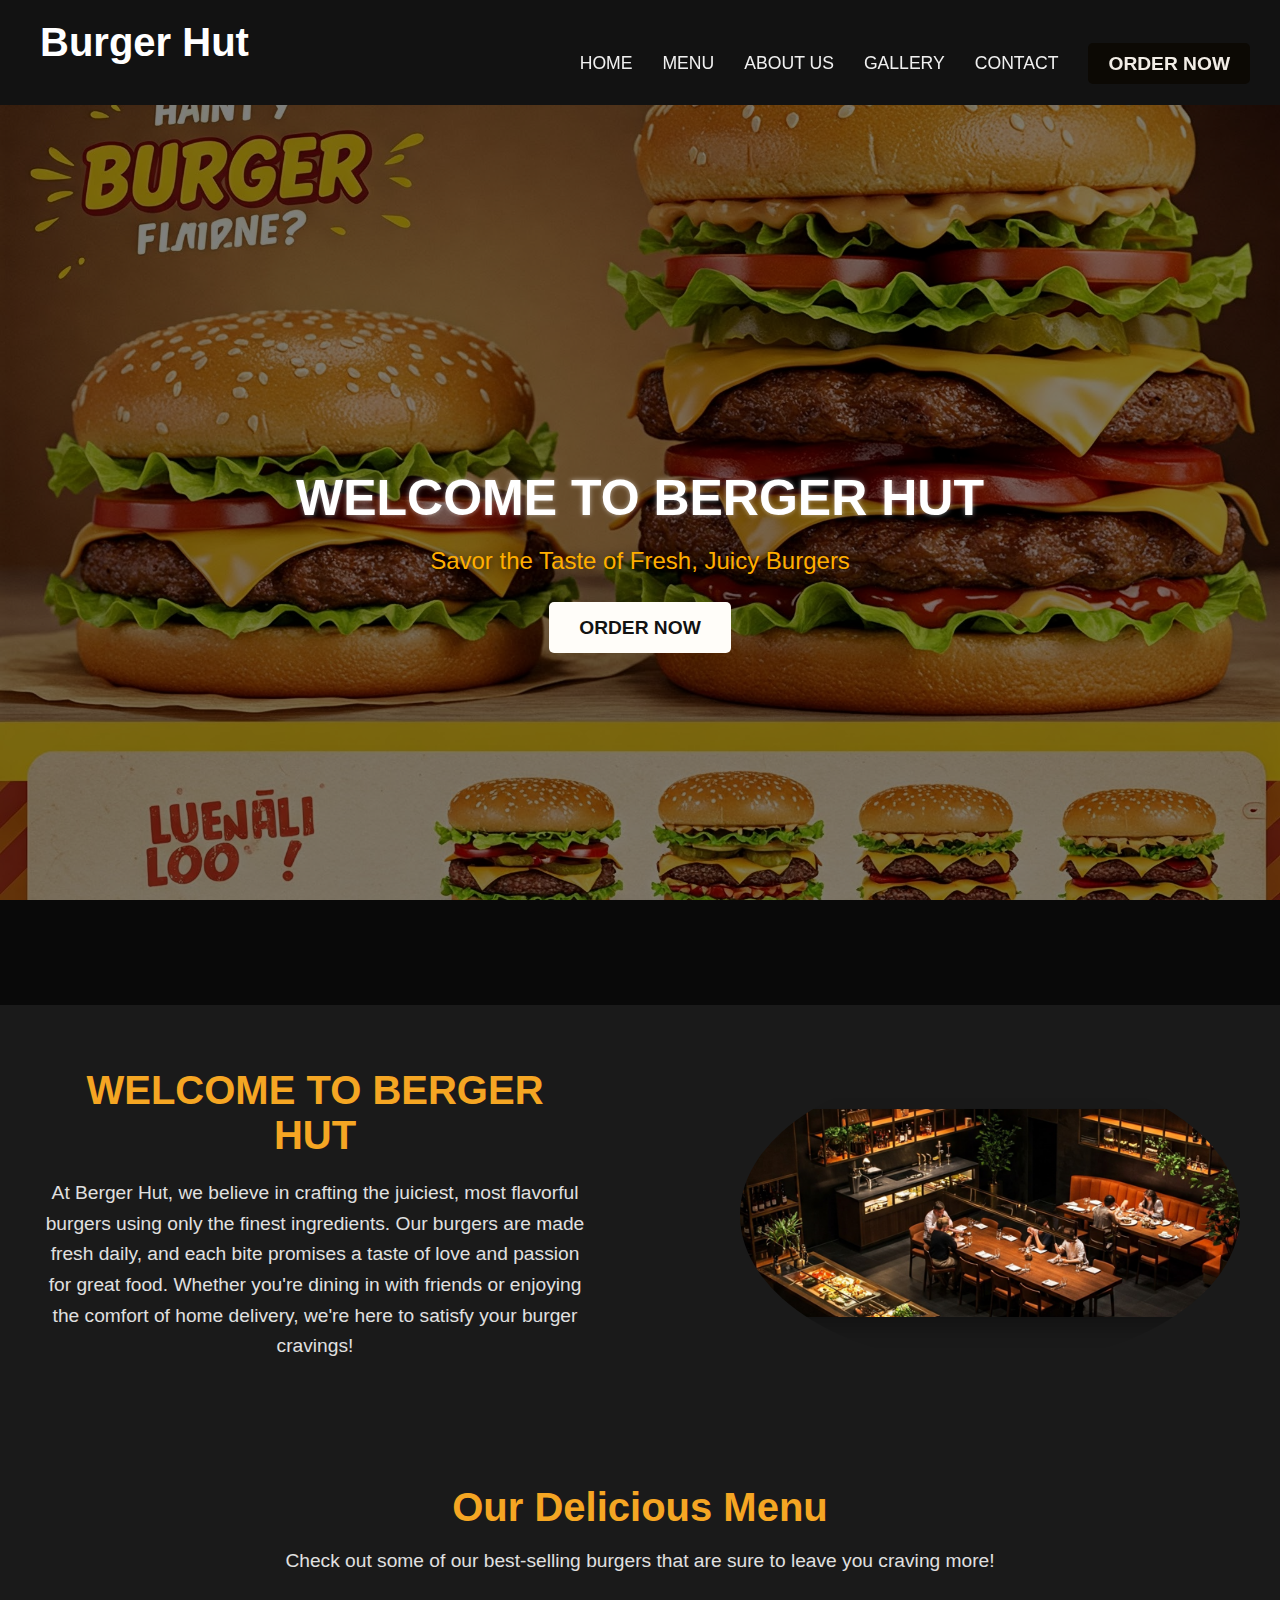
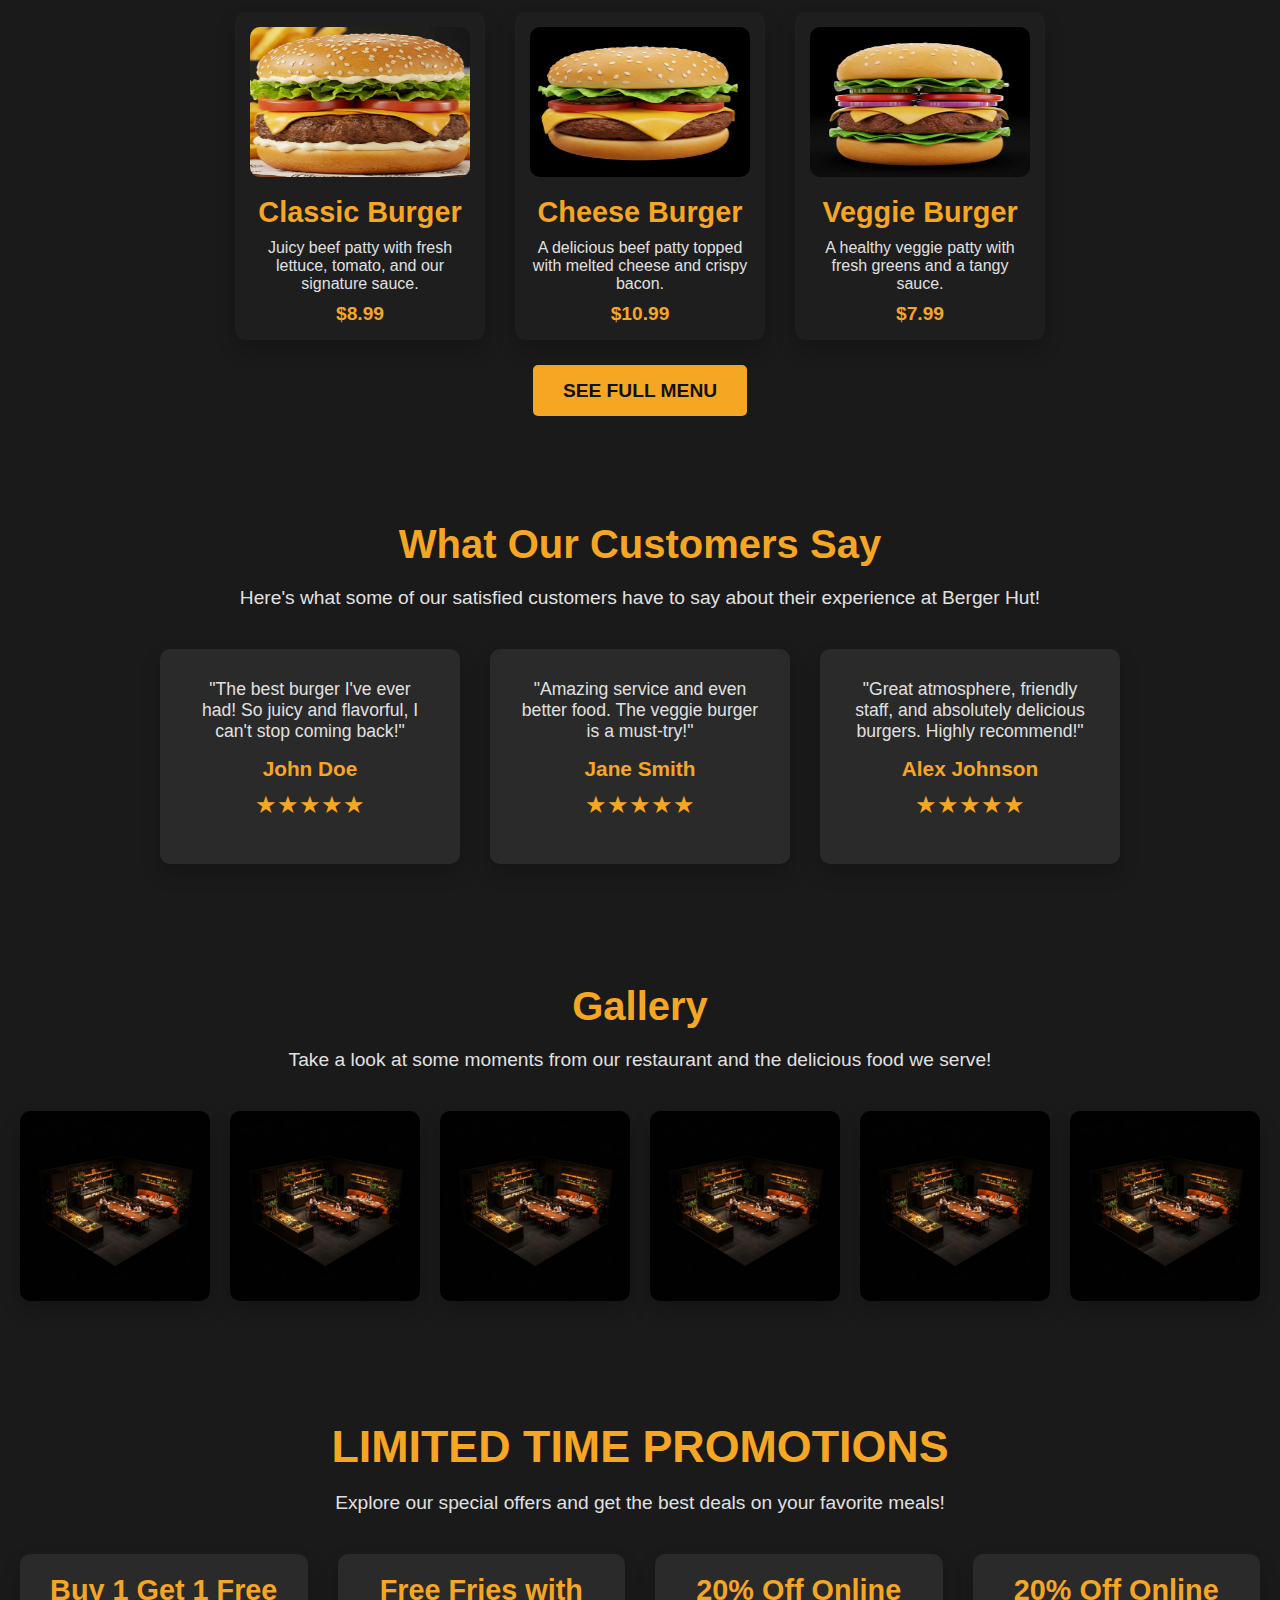
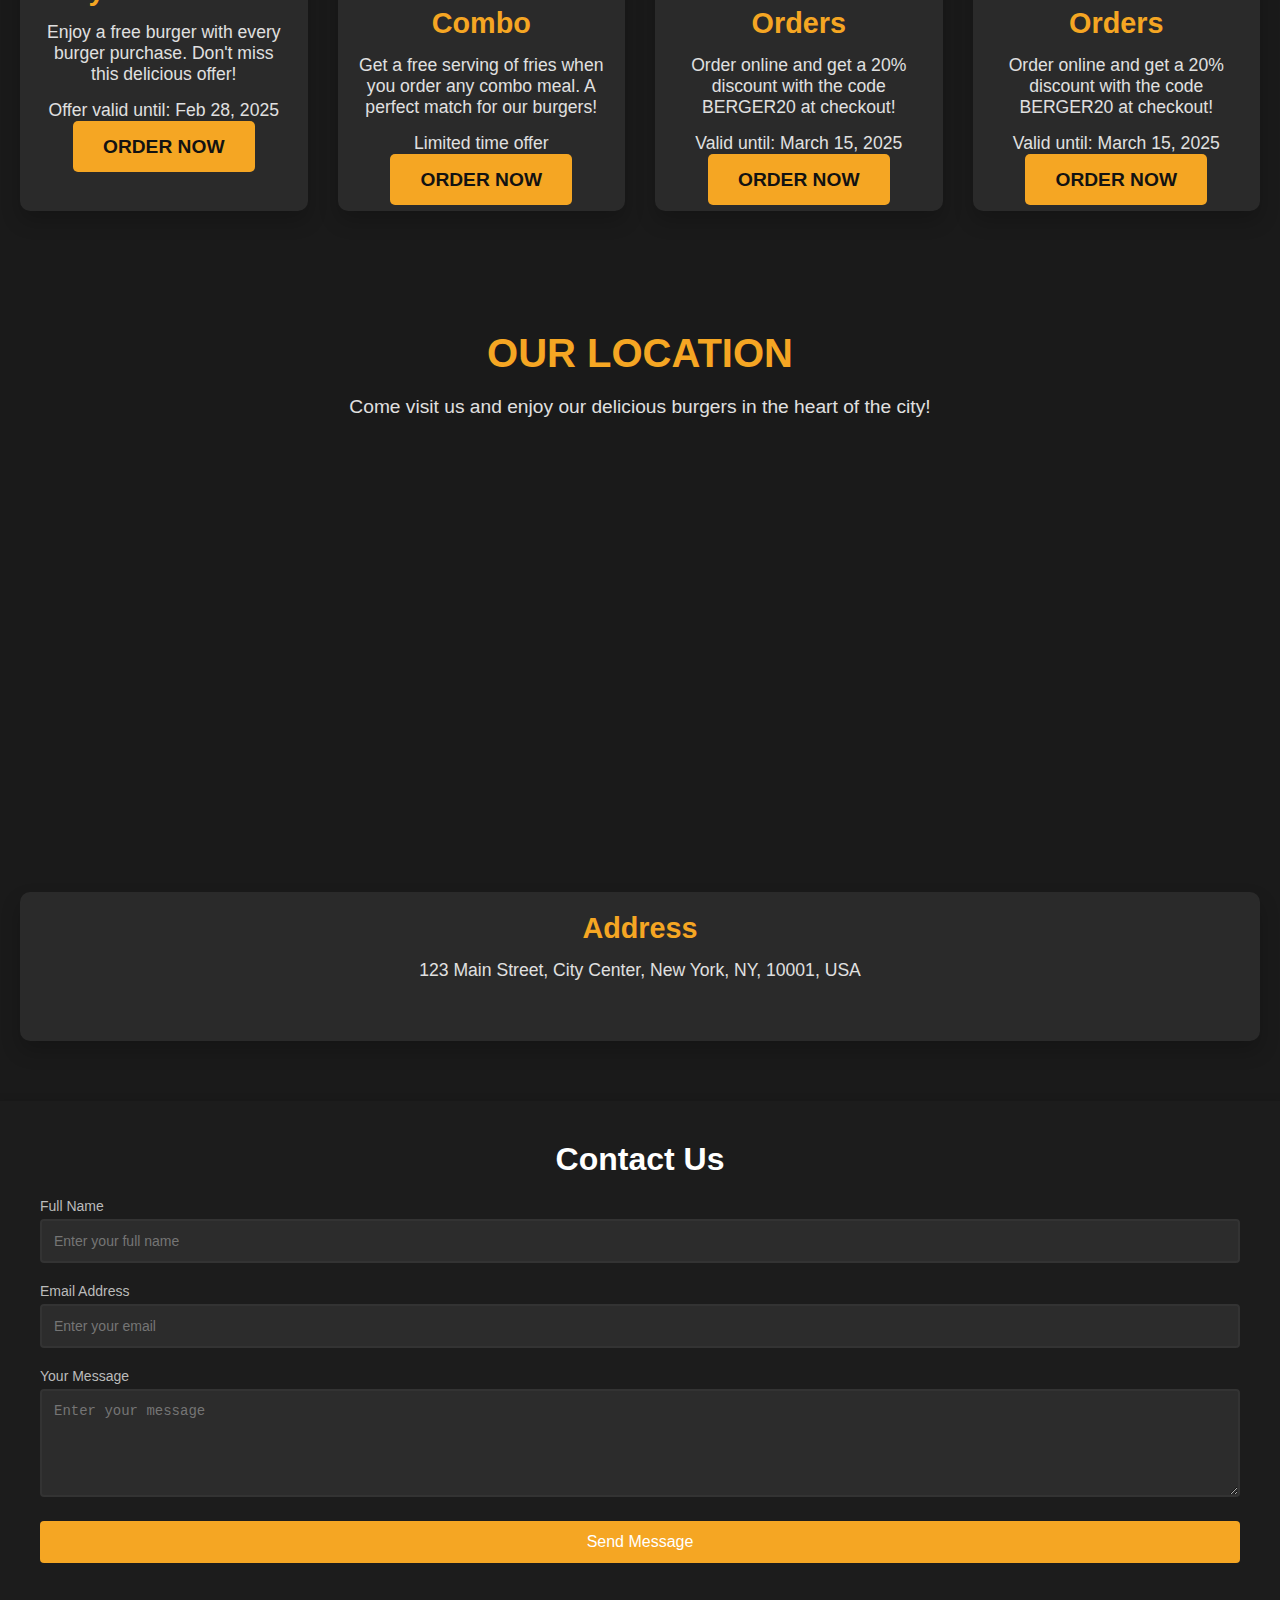
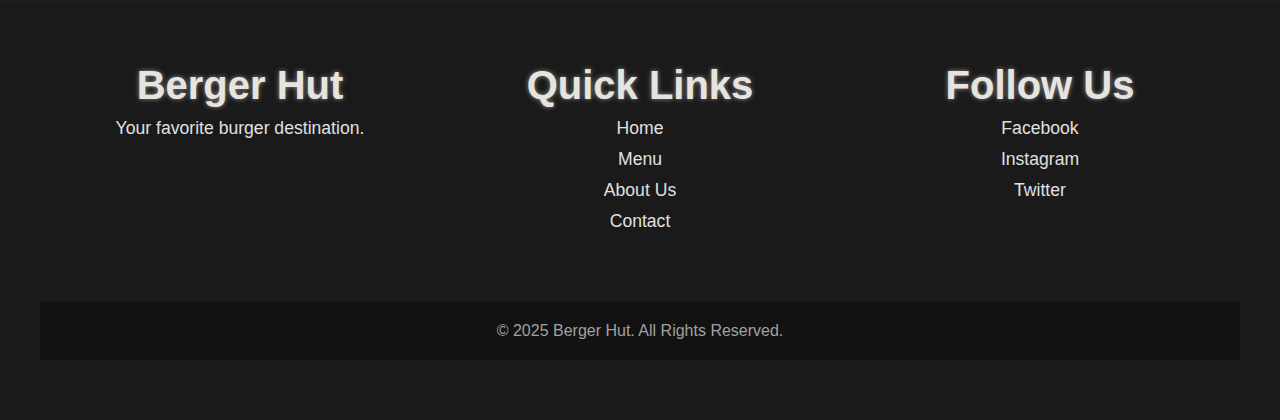
==== index.html @ 1d615d33 "Add files via upload" ====
<!DOCTYPE html>
<html lang="en">
<head>
  <meta charset="UTF-8">
  <meta name="viewport" content="width=device-width, initial-scale=1.0">
  <title>Burger Hut</title>
  <link rel="stylesheet" href="styles.css">
</head>
<body>
  <!-- Header Section -->
  <header>
    <div class="logo">
      <h1>Burger Hut</h1>
    </div>
    <nav>
      <ul>
        <li><a href="#home">Home</a></li>
        <li><a href="#Menu">Menu</a></li>
        <li><a href="#about-us">About Us</a></li>
        <li><a href="#gallery">Gallery</a></li>
        <li><a href="#contact">Contact</a></li>
        <li><a href="#order-now" class="cta">Order Now</a></li>
      </ul>
    </nav>
  </header>
  <section class="hero">
    <div class="hero-content" id="home">
      <h1>Welcome to Berger Hut</h1>
      <p>Savor the Taste of Fresh, Juicy Burgers</p>
      <a href="#order-now" class="cta">Order Now</a>
    </div>
  </section>

  <!-- About Us Section -->
  <section class="about-us"id="about-us">
    <div class="container">
      <div class="about-text">
        <h2>Welcome to Berger Hut</h2>
        <p>At Berger Hut, we believe in crafting the juiciest, most flavorful burgers using only the finest ingredients. Our burgers are made fresh daily, and each bite promises a taste of love and passion for great food. Whether you're dining in with friends or enjoying the comfort of home delivery, we're here to satisfy your burger cravings!</p>
      </div>
      <div class="about-image">
        <style>
      .image-container {
          position: relative;
          width: 50vw; /* Adjust size as needed */
          height: auto;
      }
      .image-container img {
          width: 100%;
          max-height: 500vh;
          animation: slideUpDown 2s infinite alternate ease-in-out;
      }
      @keyframes slideUpDown {
          0% { transform: translateY(0); }
          100% { transform: translateY(-50px); }
      }
  </style>
     <div class="image-container">
      <img src="Screenshot 2025-02-13 133928.png" alt="Sliding Image">
  </div>
      </div>
    </div>
  </section>



  <section class="menu-preview" id="Menu">
    <div class="menu" id="order-now">
    <div class="container">
      <h2>Our Delicious Menu</h2>
      <p>Check out some of our best-selling burgers that are sure to leave you craving more!</p>
      <div class="menu-items">
        <div class="menu-item">
          <img src="classic.jpg" alt="Classic Burger">
          <h3>Classic Burger</h3>
          <p>Juicy beef patty with fresh lettuce, tomato, and our signature sauce.</p>
          <span class="price">$8.99</span>
        </div>
        <div class="menu-item">
          <img src="Gemini_Generated_Image_njnwwxnjnwwxnjnw.jpg" alt="Cheese Burger">
          <h3>Cheese Burger</h3>
          <p>A delicious beef patty topped with melted cheese and crispy bacon.</p>
          <span class="price">$10.99</span>
        </div>
        <div class="menu-item">
          <img src="Gemini_Generated_Image_9rx79s9rx79s9rx7.jpg" alt="Veggie Burger">
          <h3>Veggie Burger</h3>
          <p>A healthy veggie patty with fresh greens and a tangy sauce.</p>
          <span class="price">$7.99</span>
        </div>
      </div>
      </div>
      <a href="full-menu.html" class="cta">See Full Menu</a>
    </div>
  </section>

  <!-- Customer Testimonials Section -->
  <section class="testimonials">
    <div class="container">
      <h2>What Our Customers Say</h2>
      <p>Here's what some of our satisfied customers have to say about their experience at Berger Hut!</p>
      <div class="testimonial-cards">
        <div class="testimonial-card">
          <p>"The best burger I've ever had! So juicy and flavorful, I can't stop coming back!"</p>
          <h3>John Doe</h3>
          <p class="rating">★★★★★</p>
        </div>
        <div class="testimonial-card">
          <p>"Amazing service and even better food. The veggie burger is a must-try!"</p>
          <h3>Jane Smith</h3>
          <p class="rating">★★★★★</p>
        </div>
        <div class="testimonial-card">
          <p>"Great atmosphere, friendly staff, and absolutely delicious burgers. Highly recommend!"</p>
          <h3>Alex Johnson</h3>
          <p class="rating">★★★★★</p>
        </div>
      </div>
    </div>
  </section>


  <!-- Gallery Section -->
  <section class="gallery" id="gallery">
    <div class="container">
      <h2>Gallery</h2>
      <p>Take a look at some moments from our restaurant and the delicious food we serve!</p>
      <div class="gallery-images">
        <div class="gallery-item">
          <img src="Gemini_Generated_Image_gbtn10gbtn10gbtn.jpg" alt="Image 1">
        </div>
        <div class="gallery-item">
          <img src="Gemini_Generated_Image_gbtn10gbtn10gbtn.jpg" alt="Image 2">
        </div>
        <div class="gallery-item">
          <img src="Gemini_Generated_Image_gbtn10gbtn10gbtn.jpg" alt="Image 3">
        </div>
        <div class="gallery-item">
          <img src="Gemini_Generated_Image_gbtn10gbtn10gbtn.jpg" alt="Image 4">
        </div>
        <div class="gallery-item">
          <img src="Gemini_Generated_Image_gbtn10gbtn10gbtn.jpg" alt="Image 5">
        </div>
        <div class="gallery-item">
          <img src="Gemini_Generated_Image_gbtn10gbtn10gbtn.jpg" alt="Image 6">
        </div>
      </div>
    </div>
  </section>

  <!-- Special Offers / Promotions Section -->
  <section class="special-offers">
    <div class="container">
      <h2>Limited Time Promotions</h2>
      <p>Explore our special offers and get the best deals on your favorite meals!</p>
      <div class="offer-cards">
        <div class="offer-card">
          <div class="offer-info">
            <h3>Buy 1 Get 1 Free</h3>
            <p>Enjoy a free burger with every burger purchase. Don't miss this delicious offer!</p>
            <p class="validity">Offer valid until: <strong>Feb 28, 2025</strong></p>
          </div>
          <a href="#order-now" class="cta">Order Now</a>
        </div>

        <div class="offer-card">
          <div class="offer-info">
            <h3>Free Fries with Combo</h3>
            <p>Get a free serving of fries when you order any combo meal. A perfect match for our burgers!</p>
            <p class="validity">Limited time offer</p>
          </div>
          <a href="#order-now" class="cta">Order Now</a>
        </div>

        <div class="offer-card">
          <div class="offer-info">
            <h3>20% Off Online Orders</h3>
            <p>Order online and get a 20% discount with the code <strong>BERGER20</strong> at checkout!</p>
            <p class="validity">Valid until: <strong>March 15, 2025</strong></p>
          </div>
          <a href="#order-now" class="cta">Order Now</a>
        </div>
        <div class="offer-card">
            <div class="offer-info">
              <h3>20% Off Online Orders</h3>
              <p>Order online and get a 20% discount with the code <strong>BERGER20</strong> at checkout!</p>
              <p class="validity">Valid until: <strong>March 15, 2025</strong></p>
            </div>
            <a href="#order-now" class="cta">Order Now</a>
          </div>
  </div>
  </section>


  <!-- Location / Map Section -->
  <section class="location" id="location">
    <div class="container">
      <h2>Our Location</h2>
      <p>Come visit us and enjoy our delicious burgers in the heart of the city!</p>
      <div class="map-container">
        <!-- Embed Google Map (replace the iframe with your actual map embed code) -->
        <iframe 
          src="https://www.google.com/maps/embed?pb=!1m18!1m12!1m3!1d3023.9197234463365!2d-74.0059414846978!3d40.71277597933146!2m3!1f0!2f0!3f0!3m2!1i1024!2i768!4f13.1!3m3!1m2!1s0x89c25a2f3f7dbb75%3A0xf1f9d2b96b8d1d56!2sNew+York%2C+NY%2C+USA!5e0!3m2!1sen!2sin!4v1648238062955!5m2!1sen!2sin"
          width="100%" height="400" style="border:0;" allowfullscreen="" loading="lazy"></iframe>
      </div>
      <div class="address">
        <h3>Address</h3>
        <p>123 Main Street, City Center, New York, NY, 10001, USA</p>
      </div>
    </div>
  </section>
<section>
    <div class="contact-container" id="contact">
        <h1>Contact Us</h1>
        <form action="#" method="post" class="contact-form">
            <div class="form-group">
                <label for="name">Full Name</label>
                <input type="text" id="name" name="name" required placeholder="Enter your full name">
            </div>

            <div class="form-group">
                <label for="email">Email Address</label>
                <input type="email" id="email" name="email" required placeholder="Enter your email">
            </div>

            <div class="form-group">
                <label for="message">Your Message</label>
                <textarea id="message" name="message" rows="5" required placeholder="Enter your message"></textarea>
            </div>

            <button type="submit" class="submit-btn">Send Message</button>
        </form>
    </div>
</section>

  
    <!-- Footer Section -->
    <footer class="footer">
      <div class="container">
        <div class="footer-content">
          <div class="footer-logo">
            <h2>Berger Hut</h2>
            <p>Your favorite burger destination.</p>
          </div>
  
          <div class="footer-links">
            <h3>Quick Links</h3>
            <ul>
              <li><a href="#home">Home</a></li>
              <li><a href="#Menu">Menu</a></li>
              <li><a href="#about-us">About Us</a></li>
              <li><a href="#contact">Contact</a></li>
            </ul>
          </div>
  
          <div class="footer-social">
            <h3>Follow Us</h3>
            <ul>
              <li><a href="#" class="social-icon">Facebook</a></li>
              <li><a href="#" class="social-icon">Instagram</a></li>
              <li><a href="#" class="social-icon">Twitter</a></li>
            </ul>
          </div>
        </div>
  
        <div class="footer-bottom">
          <p>&copy; 2025 Berger Hut. All Rights Reserved.</p>
        </div>
      </div>
    </footer>

    <script src="scripts.js"></script>

</body>
</html>
---- styles.css ----
html{
  scroll-behavior: smooth;
}

/* Reset some default styling */
* {
    margin: 0;
    padding: 0;
    box-sizing: border-box;
  }
  
  /* Set the body background color and text color for dark theme */
  body {
    font-family: 'Arial', sans-serif;
    background-color: #121212;  /* Dark background */
    color: #f0f0f0;  /* Light text color */
  }
  /* Header Styles */
  header {
    display: flex;
    justify-content: space-between;
    align-items: center;
    padding: 20px 40px;
    background-color: transparent;
    
    box-shadow: 0 2px 5px rgba(0, 0, 0, 0.1);
  }


  .logo h1 {
    font-size: 2.5rem;
    color: #ffffff; /* Bright accent color for logo */
    font-weight: bold;
  }

  nav ul {
    display: flex;
    list-style-type: none;
    position: fixed;
    right: 0;
    z-index: 1000; /* Higher than the gallery */
  }
  
  nav ul li {
    margin-right: 30px;
  }
  
  nav ul li a {
    text-decoration: none;
    color: #f0f0f0;
    font-size: 1.1rem;
    text-transform: uppercase;
    font-weight: 500;
    transition: color 0.3s;
  }
  
  nav ul li a:hover {
    color: #f5a623; /* Hover color for links */
  }
  
  /* Highlight the Order Now button */
  nav ul li a.cta {
    background-color: #0c0904;
    padding: 10px 20px;
    border-radius: 5px;
    color: #f2ede6;
    font-weight: bold;
    transition: background-color 0.3s;
  }
  
  nav ul li a.cta:hover {
    background-color: #000000; /* Slightly darker on hover */
  }
  
  @media (max-width: 768px) {
    header {
      flex-direction: column;
      align-items: flex-start;
    }
  
    nav ul {
      flex-direction: column;
      align-items: flex-start;
    }
  
    nav ul li {
      margin-bottom: 15px;
    }
  }
  nav ul li a:hover {
    color: rgb(240, 233, 7);
    text-shadow: 0 0 10px rgb(225, 255, 0), 0 0 20px rgb(255, 242, 1), 0 0 30px rgb(251, 255, 0);
}

/* Glow effect when active (clicked) */
nav ul li a:focus {
    color: lime;
    text-shadow: 0 0 10px lime, 0 0 20px lime, 0 0 30px lime;
    outline: none;
}


  /* Hero Section Styles */
  .hero {
    position: relative;
    width: 100%;
    height: 100vh;
    background-image: url('Gemini_Generated_Image_2n7hdh2n7hdh2n7h.jpg'); 
    background-size: cover;
    background-position: center;
    background-attachment: fixed;
    display: flex;
    justify-content: center;
    align-items: center;
  }
  
  .hero-content {
    text-align: center;
    color: #f0f0f0;
    z-index: 1;
    font-size: 32px;
    font-weight: bold;
    color: #ffae00; /* Yellow-Orange */
    text-shadow: 0 0 5px transparent;
    transition: text-shadow 0.3s ease-in-out, color 0.3s ease-in-out;
  }

  .hero h1 {
    font-size: 4rem;
    font-weight: bold;
    text-transform: uppercase;
    margin-bottom: 20px;
    text-shadow: 2px 2px 10px rgba(0, 0, 0, 0.7);
    font-size: 50px;
    font-weight: bold;
    color: white;
    text-align: center;
    text-shadow: 0 0 5px rgba(255, 255, 255, 0.5);
    transition: text-shadow 0.3s ease-in-out;
  }
  .hero h1:hover{
    text-shadow: 0 0 15px rgb(0, 255, 200), 0 0 25px rgba(255, 255, 255, 1);
  }
  .hero p {
    font-size: 1.5rem;
    font-weight: 300;
    margin-bottom: 30px;
    text-shadow: 1px 1px 8px rgba(0, 0, 0, 0.7);
  }
  
  .hero .cta {
    background-color: #fffdf9;  /* Bright accent color for CTA */
    padding: 15px 30px;
    font-size: 1.2rem;
    color: #121212;
    text-decoration: none;
    border-radius: 5px;
    font-weight: bold;
    text-transform: uppercase;
    transition: background-color 0.3s ease;
  }
  
  .hero .cta:hover {
    background-color: #ffff00;  /* Slightly darker on hover */
  }
  
  .hero:before {
    content: '';
    position: absolute;
    top: 0;
    left: 0;
    right: 0;
    bottom: 0;
    background: rgba(0, 0, 0, 0.5); /* Dark overlay to make text more readable */
    z-index: 0;
  }
  
  @media (max-width: 768px) {
    .hero h1 {
      font-size: 2.5rem;
    }
  
    .hero p {
      font-size: 1.2rem;
    }
  
    .hero .cta {
      padding: 12px 25px;
      font-size: 1.1rem;
      background-color: #ffffff;
      color: black;
      padding: 15px 25px;
      font-size: 18px;
      font-weight: bold;
      border: none;
      border-radius: 5px;
      cursor: pointer;
      transition: box-shadow 0.3s ease-in-out, transform 0.2s ease-in-out;
    }
  }
  .hero .cta:hover{
    box-shadow: 0 0 15px #ffae00, 0 0 25px #ff7700;
    transform: scale(1.05);
  }

  /* Menu Preview Section Styles */
.menu-preview {
  background-color: #1a1a1a; /* Dark background */
  padding: 60px 20px;
  text-align: center;
}

.menu-preview h2 {
  font-size: 2.5rem;
  color: #f5a623; /* Accent color */
  font-weight: bold;
  margin-bottom: 20px;
}

.menu-preview p {
  font-size: 1.2rem;
  color: #e0e0e0;
  margin-bottom: 40px;
  font-weight: 300;
}

.menu-items {
  display: flex;
  justify-content: center;
  gap: 30px;
  flex-wrap: wrap;
  margin-bottom: 40px;
}

.menu-item {
  background-color: #2a2a2a; /* Darker background for each menu item */
  padding: 20px;
  border-radius: 8px;
  width: 300px;
  text-align: center;
  box-shadow: 0 10px 20px rgba(0, 0, 0, 0.2);
  transition: transform 0.3s ease, box-shadow 0.3s ease;
}

.menu-item:hover {
  transform: translateY(-5px);
  box-shadow: 0 15px 25px rgba(0, 0, 0, 0.3);
}

.menu-item img {
  width: 100%;
  height: auto;
  border-radius: 8px;
  margin-bottom: 15px;
}

.menu-item h3 {
  font-size: 1.8rem;
  color: #f5a623; /* Accent color for item names */
  margin-bottom: 10px;
}

.menu-item p {
  font-size: 1rem;
  color: #e0e0e0;
  margin-bottom: 10px;
}

.menu-item .price {
  font-size: 1.2rem;
  font-weight: bold;
  color: #f5a623; /* Price accent color */
}

.cta {
  background-color: #f5a623; /* Bright accent color for CTA */
  padding: 15px 30px;
  font-size: 1.2rem;
  color: #121212;
  text-decoration: none;
  border-radius: 5px;
  font-weight: bold;
  text-transform: uppercase;
  transition: background-color 0.3s ease;
}

.cta:hover {
  background-color: #d48720; /* Slightly darker on hover */
}

@media (max-width: 768px) {
  .menu-items {
    flex-direction: column;
    align-items: center;
  }

  .menu-item {
    width: 80%;
    margin-bottom: 30px;
  }
}





/* About Us Section Styles */
.about-us {
  background-color: #1a1a1a;  /* Dark background for the section */
  padding: 60px 20px;
  text-align: center;
}

.about-us .container {
  max-width: 1200px;
  margin: 0 auto;
  display: flex;
  flex-wrap: wrap;
  justify-content: space-between;
  align-items: center;
  gap: 30px;
}

.about-text {
  flex: 1;
  max-width: 550px;
}

.about-text h2 {
  font-size: 2.5rem;
  font-weight: bold;
  margin-bottom: 20px;
  color: #f5a623;  /* Accent color */
  text-transform: uppercase;
}

.about-text p {
  font-size: 1.2rem;
  line-height: 1.6;
  color: #e0e0e0;
  font-weight: 300;
}

.about-image {
  flex: 1;
  max-width: 500px;
  text-align: center;
}

.about-image img {
  width: 100%;
  height: auto;
  border-radius: 10px;
  box-shadow: 0 10px 20px rgba(0, 0, 0, 0.3);
}

@media (max-width: 768px) {
  .about-us .container {
    flex-direction: column;
    text-align: center;
  }

  .about-text h2 {
    font-size: 2rem;
  }

  .about-text p {
    font-size: 1rem;
  }
}
  

.testimonials {
  background-color: #1a1a1a; /* Dark background for the section */
  padding: 60px 20px;
  text-align: center;
}

.testimonials h2 {
  font-size: 2.5rem;
  color: #f5a623; /* Accent color */
  font-weight: bold;
  margin-bottom: 20px;
}

.testimonials p {
  font-size: 1.2rem;
  color: #e0e0e0;
  margin-bottom: 40px;
  font-weight: 300;
}

.testimonial-cards {
  display: flex;
  justify-content: center;
  gap: 30px;
  flex-wrap: wrap;
}

.testimonial-card {
  background-color: #2a2a2a; /* Dark background for each testimonial card */
  padding: 30px;
  border-radius: 10px;
  width: 300px;
  text-align: center;
  box-shadow: 0 10px 20px rgba(0, 0, 0, 0.2);
  transition: transform 0.3s ease, box-shadow 0.3s ease;
}

.testimonial-card:hover {
  transform: translateY(-5px);
  box-shadow: 0 15px 25px rgba(0, 0, 0, 0.3);
}

.testimonial-card p {
  font-size: 1.1rem;
  color: #e0e0e0;
  margin-bottom: 15px;
}

.testimonial-card h3 {
  font-size: 1.3rem;
  color: #f5a623; /* Accent color for customer names */
  margin-bottom: 10px;
}

.testimonial-card .rating {
  font-size: 1.5rem;
  color: #f5a623; /* Gold color for rating stars */
}

@media (max-width: 768px) {
  .testimonial-cards {
    flex-direction: column;
    align-items: center;
  }

  .testimonial-card {
    width: 80%;
    margin-bottom: 30px;
  }
}

.gallery {
  background-color: #1a1a1a; /* Dark background for the section */
  padding: 60px 20px;
  text-align: center;
}

.gallery h2 {
  font-size: 2.5rem;
  color: #f5a623; /* Accent color */
  font-weight: bold;
  margin-bottom: 20px;
}

.gallery p {
  font-size: 1.2rem;
  color: #e0e0e0;
  margin-bottom: 40px;
  font-weight: 300;
}

.gallery-images {
  display: flex;
  grid-template-columns: repeat(auto-fill, minmax(300px, 1fr));
  gap: 20px;
  z-index: 1;

}

.gallery-item {
  position: relative;
  overflow: hidden;
  border-radius: 10px;
  box-shadow: 0 10px 20px rgba(0, 0, 0, 0.2);
  transition: transform 0.3s ease, box-shadow 0.3s ease;
}

.gallery-item:hover {
  transform: scale(1.05);
  box-shadow: 0 15px 25px rgba(0, 0, 0, 0.3);
}

.gallery-item img {
  width: 100%;
  height: auto;
  display: block;
  transition: transform 0.3s ease;
}

.gallery-item:hover img {
  transform: scale(1.1); /* Slight zoom effect on hover */
}

@media (max-width: 768px) {
  .gallery-images {
    grid-template-columns: repeat(auto-fill, minmax(200px, 1fr));
  }
}



/* Special Offers Section Styles */
.special-offers {
  background-color: #1a1a1a; /* Dark background for the section */
  padding: 60px 20px;
  text-align: center;
}

.special-offers h2 {
  font-size: 2.8rem;
  color: #f5a623; /* Accent color */
  font-weight: bold;
  margin-bottom: 20px;
  text-transform: uppercase;
}

.special-offers p {
  font-size: 1.2rem;
  color: #e0e0e0;
  margin-bottom: 40px;
  font-weight: 300;
}

.offer-cards {
  display: grid;
  grid-template-columns: repeat(auto-fill, minmax(280px, 1fr));
  gap: 30px;
}

.offer-card {
  background-color: #2a2a2a; /* Dark background for each offer card */
  padding: 20px;
  border-radius: 10px;
  text-align: center;
  box-shadow: 0 10px 20px rgba(0, 0, 0, 0.2);
  transition: transform 0.3s ease, box-shadow 0.3s ease;
}

.offer-card:hover {
  transform: translateY(-5px);
  box-shadow: 0 15px 25px rgba(0, 0, 0, 0.3);
}

.offer-info h3 {
  font-size: 1.8rem;
  color: #f5a623; /* Accent color for offer title */
  margin-bottom: 15px;
}

.offer-info p {
  font-size: 1.1rem;
  color: #e0e0e0;
  margin-bottom: 15px;
}

.validity {
  font-size: 1rem;
  color: #d4d4d4;
  margin-bottom: 25px;
}

.cta {
  background-color: #f5a623; /* Bright accent color for CTA */
  padding: 15px 30px;
  font-size: 1.2rem;
  color: #121212;
  text-decoration: none;
  border-radius: 5px;
  font-weight: bold;
  text-transform: uppercase;
  transition: background-color 0.3s ease;
}

.cta:hover {
  background-color: #d48720; /* Slightly darker on hover */
}

/* Responsive Design */
@media (max-width: 768px) {
  .offer-cards {
    grid-template-columns: repeat(auto-fill, minmax(250px, 1fr));
  }

  .offer-card {
    margin-bottom: 30px;
  }
}

body {
  font-family: 'Arial', sans-serif;
  background-color: #121212;  /* Dark background */
  color: #f0f0f0;  /* Light text color */
}

/* Location Section Styles */
.location {
  background-color: #1a1a1a; /* Dark background for the section */
  padding: 60px 20px;
  text-align: center;
}

.location h2 {
  font-size: 2.5rem;
  color: #f5a623; /* Accent color */
  font-weight: bold;
  margin-bottom: 20px;
  text-transform: uppercase;
}

.location p {
  font-size: 1.2rem;
  color: #e0e0e0;
  margin-bottom: 40px;
  font-weight: 300;
}

.map-container {
  width: 100%;
  max-width: 100%;
  margin-bottom: 30px;
}

.map-container iframe {
  border-radius: 10px;
}

.address {
  background-color: #2a2a2a; /* Dark background for address section */
  padding: 20px;
  border-radius: 10px;
  box-shadow: 0 10px 20px rgba(0, 0, 0, 0.2);
}

.address h3 {
  font-size: 1.8rem;
  color: #f5a623; /* Accent color for address title */
  margin-bottom: 15px;
}

.address p {
  font-size: 1.1rem;
  color: #e0e0e0;
}

@media (max-width: 768px) {
  .location {
    padding: 40px 10px;
  }

  .address {
    margin-top: 20px;
  }
}

/* Reset some default styling */
/* Footer Section Styles */
.footer {
  background-color: #1a1a1a; /* Dark background for the footer */
  color: #e0e0e0;  /* Light text color */
  padding: 60px 20px;
  text-align: center;
}

.footer .container {
  max-width: 1200px;
  margin: 0 auto;
  display: flex;
  flex-direction: column;
  align-items: center;
}

.footer-content {
  display: flex;
  justify-content: space-between;
  width: 100%;
  margin-bottom: 40px;
  flex-wrap: wrap;
}

.footer-logo {
  text-align: center;
  flex: 1;
  margin-bottom: 20px;
}

.footer-logo h2 {
  font-size: 2.5rem;
  color: #e7e4df;  /* Accent color */
  margin-bottom: 10px;
  text-shadow: 0 0 5px rgba(255, 255, 255, 0.5);
  transition: text-shadow 0.3s ease-in-out;

}
.footer-logo h2:hover{
    text-shadow: 0 0 15px rgb(255, 217, 0), 0 0 25px rgb(255, 191, 0);
  }

.footer-logo p {
  font-size: 1.1rem;
  color: #e0e0e0;
}

.footer-links,
.footer-social {
  text-align: center;
  flex: 1;
  margin-bottom: 20px;
}

.footer-links h3,
.footer-social h3 {
  font-size: 1.6rem;
  color: #f5a623;  /* Accent color */
  margin-bottom: 10px;
  font-size: 2.5rem;
  color: #e7e4df;  /* Accent color */
  margin-bottom: 10px;
  text-shadow: 0 0 5px rgba(255, 255, 255, 0.5);
  transition: text-shadow 0.3s ease-in-out;
}



.footer-links ul,
.footer-social ul {
  list-style: none;
}

.footer-links ul li,
.footer-social ul li {
  margin-bottom: 10px;
}

.footer-links a,
.footer-social a {
  color: #e0e0e0;
  text-decoration: none;
  font-size: 1.1rem;
  transition: color 0.3s ease;
}

.footer-links a:hover,
.footer-social a:hover 
   {
    color: rgb(240, 233, 7);
    text-shadow: 0 0 10px rgb(225, 255, 0), 0 0 20px rgb(255, 242, 1), 0 0 30px rgb(251, 255, 0);
}

/* Glow effect when active (clicked) */
.footer-links a:focus {
    color: lime;
    text-shadow: 0 0 10px lime, 0 0 20px lime, 0 0 30px lime;
    outline: none;
}


.footer-bottom {
  background-color: #121212;
  padding: 20px;
  width: 100%;
}

.footer-bottom p {
  font-size: 1rem;
  color: #a1a1a1;
}

@media (max-width: 768px) {
  .footer-content {
    flex-direction: column;
    text-align: center;
  }
  
  .footer-logo h2 {
    font-size: 2rem;
  }

  .footer-links h3,
  .footer-social h3 {
    font-size: 1.4rem;
  }

  .footer-links ul li,
  .footer-social ul li {
    font-size: 1rem;
  }

  .footer-bottom p {
    font-size: 0.9rem;
  }
}

/* Container for the contact form */
.contact-container {
  background-color: #1c1c1c;
  padding: 40px;

  box-shadow: 0 4px 8px rgba(0, 0, 0, 0.5);
  width: 100%;
  max-width: 1750px;
}

/* Header style */
h1 {
  color: #fff;
  text-align: center;
  margin-bottom: 20px;
}

/* Form group styling */
.form-group {
  margin-bottom: 20px;
}

label {
  display: block;
  color: #bbb;
  margin-bottom: 5px;
  font-size: 14px;
}

input, textarea {
  width: 100%;
  padding: 12px;
  border: 2px solid #333;
  border-radius: 4px;
  background-color: #2c2c2c;
  color: #fff;
  font-size: 14px;
}

input:focus, textarea:focus {
  outline: none;
  border-color: #ff6f61;
}

/* Submit button styling */
.submit-btn {
  width: 100%;
  padding: 12px;
  background-color: #f5a623;
  border: none;
  border-radius: 4px;
  color: #fff;
  font-size: 16px;
  cursor: pointer;
  transition: background-color 0.3s ease;
}

.submit-btn:hover {
  background-color: #0c0502;
}

/* Responsive for smaller screens */
@media (max-width: 480px) {
  .contact-container {
      padding: 20px;
  }

  .submit-btn {
      font-size: 14px;
  }
}

.about-image {
  width: 300px; /* Adjust the size as needed */
  height: 300px;
  overflow: hidden;
  border-radius: 50%;
  display: flex;
  justify-content: center;
  align-items: center;
}

.about-image img {
  width: 100%;
  height: 100%;
  object-fit: cover;
}

.logo{
  font-size: 32px;
  font-weight: bold;
  color: #ffae00; /* Yellow-Orange */
  text-shadow: 0 0 5px transparent;
  transition: text-shadow 0.3s ease-in-out, color 0.3s ease-in-out;
}

.logo:hover {
  color: #ffd700; /* Brighter Yellow */
    text-shadow: 0 0 10px #ffae00, 0 0 20px #ff7700, 0 0 30px #ff5500;
}


/* full menu */

.navbar {
  display: flex;
  justify-content: space-between;
  align-items: center;
  padding: 10px 20px;
  background-color: #1e1e1e;
}
.cart-icon {
  position: relative;
  cursor: pointer;
}
.cart-icon img {
  width: 30px;
  height: 30px;
  margin-left: 1445px;
}
.cart-count {
  position: absolute;
  top: -5px;
  right: 25px;
  background-color: rgb(255, 0, 0);
  color: white;
  font-size: 12px;
  border-radius: 50%;
  width: 18px;
  height: 18px;
  display: flex;
  align-items: center;
  justify-content: center;
}
.menu-container {
  display: flex;
  flex-wrap: wrap;
  justify-content: center;
  gap: 20px;
}
.menu-item {
  background-color: #1e1e1e;
  border-radius: 10px;
  padding: 15px;
  width: 250px;
  text-align: center;
  position: relative;
}
.menu-item img {
  width: 100%;
  height: 150px;
  border-radius: 10px;
}
.quantity-controls {
  display: flex;
  justify-content: center;
  align-items: center;
  margin-top: 10px;
}
.quantity-controls button {
  background-color: #f4b400;
  border: none;
  color: #121212;
  padding: 10px 20px;
  margin: 0 5px;
  font-size: 20px;
  cursor: pointer;
  border-radius: 5px;
}
.cart-popup {
  display: none;
  position: fixed;
  top: -100%;
  left: 50%;
  transform: translate(-50%, 0);
  background: #1e1e1e;
  padding: 20px;
  border-radius: 10px;
  width: 300px;
  box-shadow: 0 0 10px rgba(255, 255, 255, 0.2);
  transition: top 0.5s ease-in-out;
}
.cart-popup.show {
  display: block;
  top: 10%;
  transform: translate(-50%, -50%);
}
.cart-popup h2 {
  margin-bottom: 10px;
}
.confirm-order {
  background-color: #f4b400;
  color: black;
  padding: 10px;
  border: none;
  cursor: pointer;
  border-radius: 5px;
  margin-top: 10px;
  font-size: 16px;
  transition: transform 0.3s ease-in-out;
}
.confirm-order:hover {
  transform: scale(1.1);
}
.cancel-order {
  background-color: #ff4c4c;
  color: white;
  padding: 10px;
  border: none;
  cursor: pointer;
  border-radius: 5px;
  margin-top: 10px;
  font-size: 16px;
  transition: transform 0.3s ease-in-out;
}
.cancel-order:hover {
  transform: scale(1.1);
}
.carts{
  margin-left: 1440px;
}
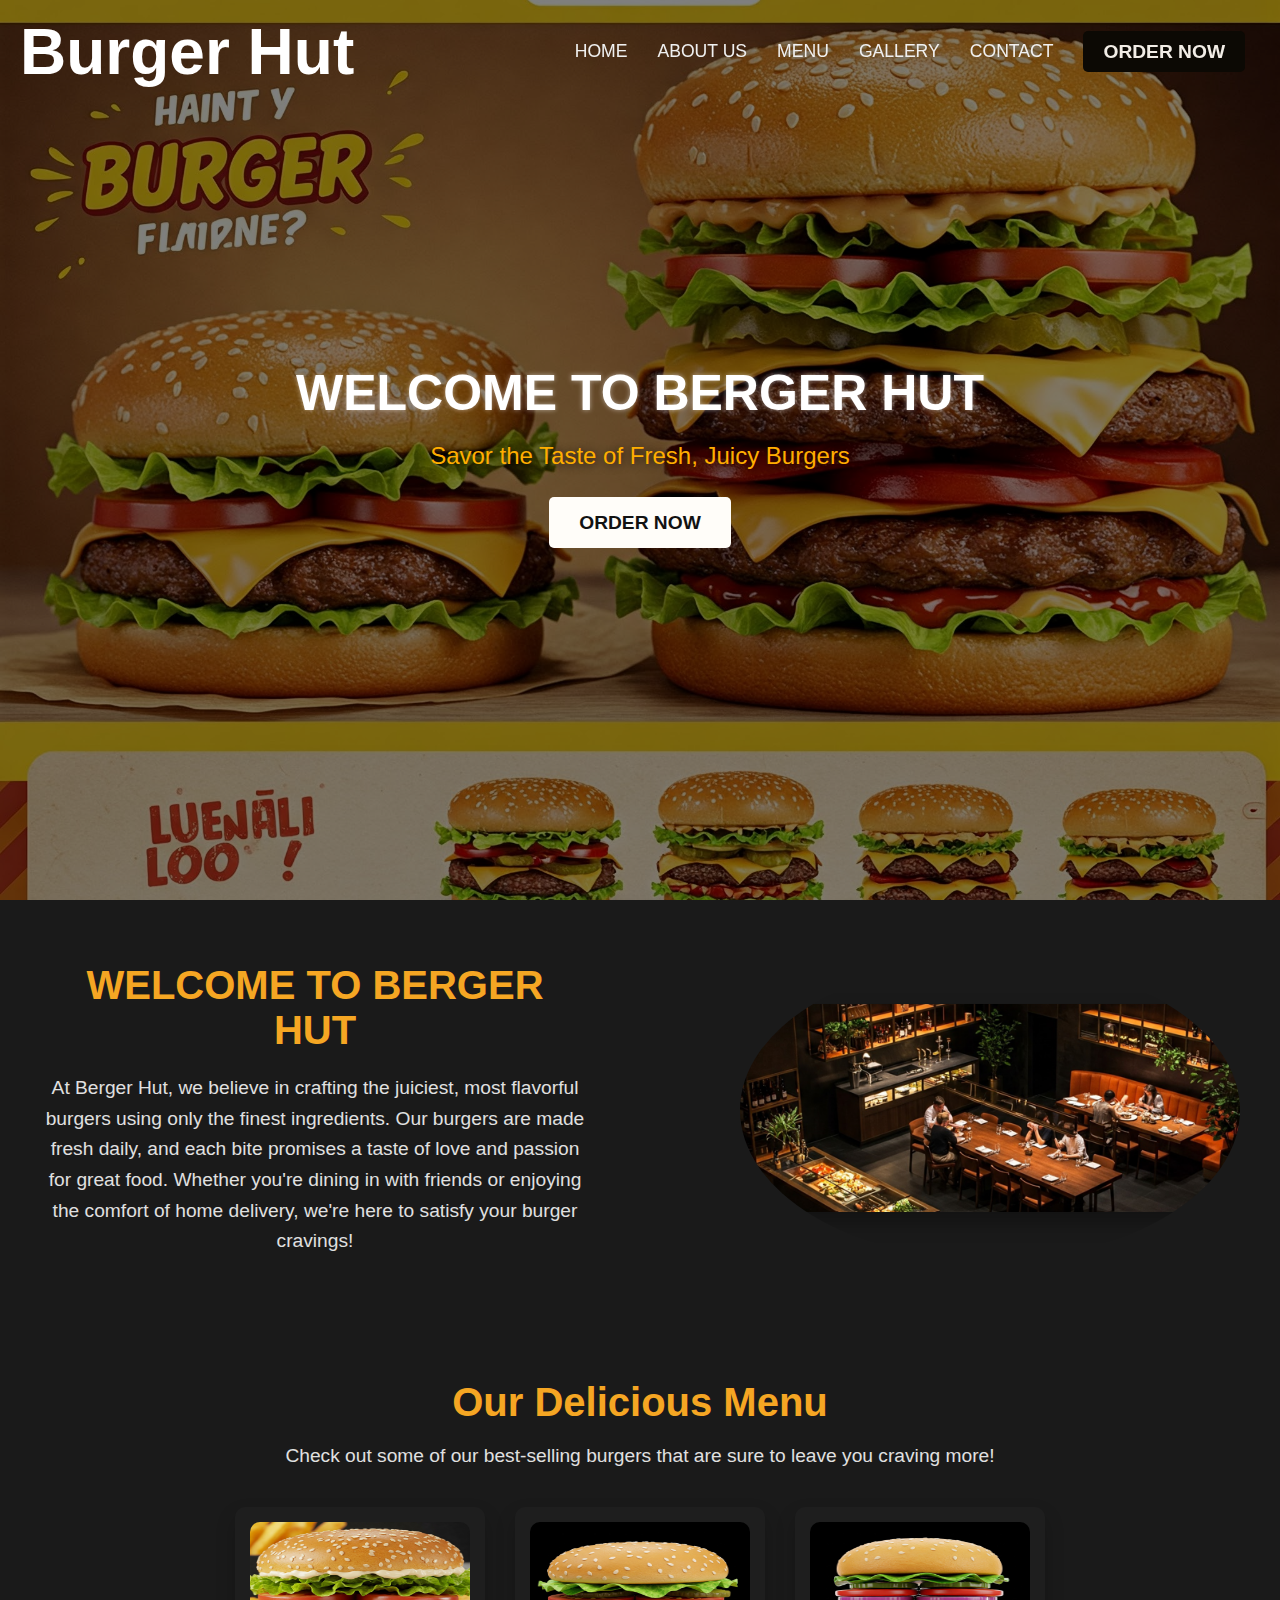
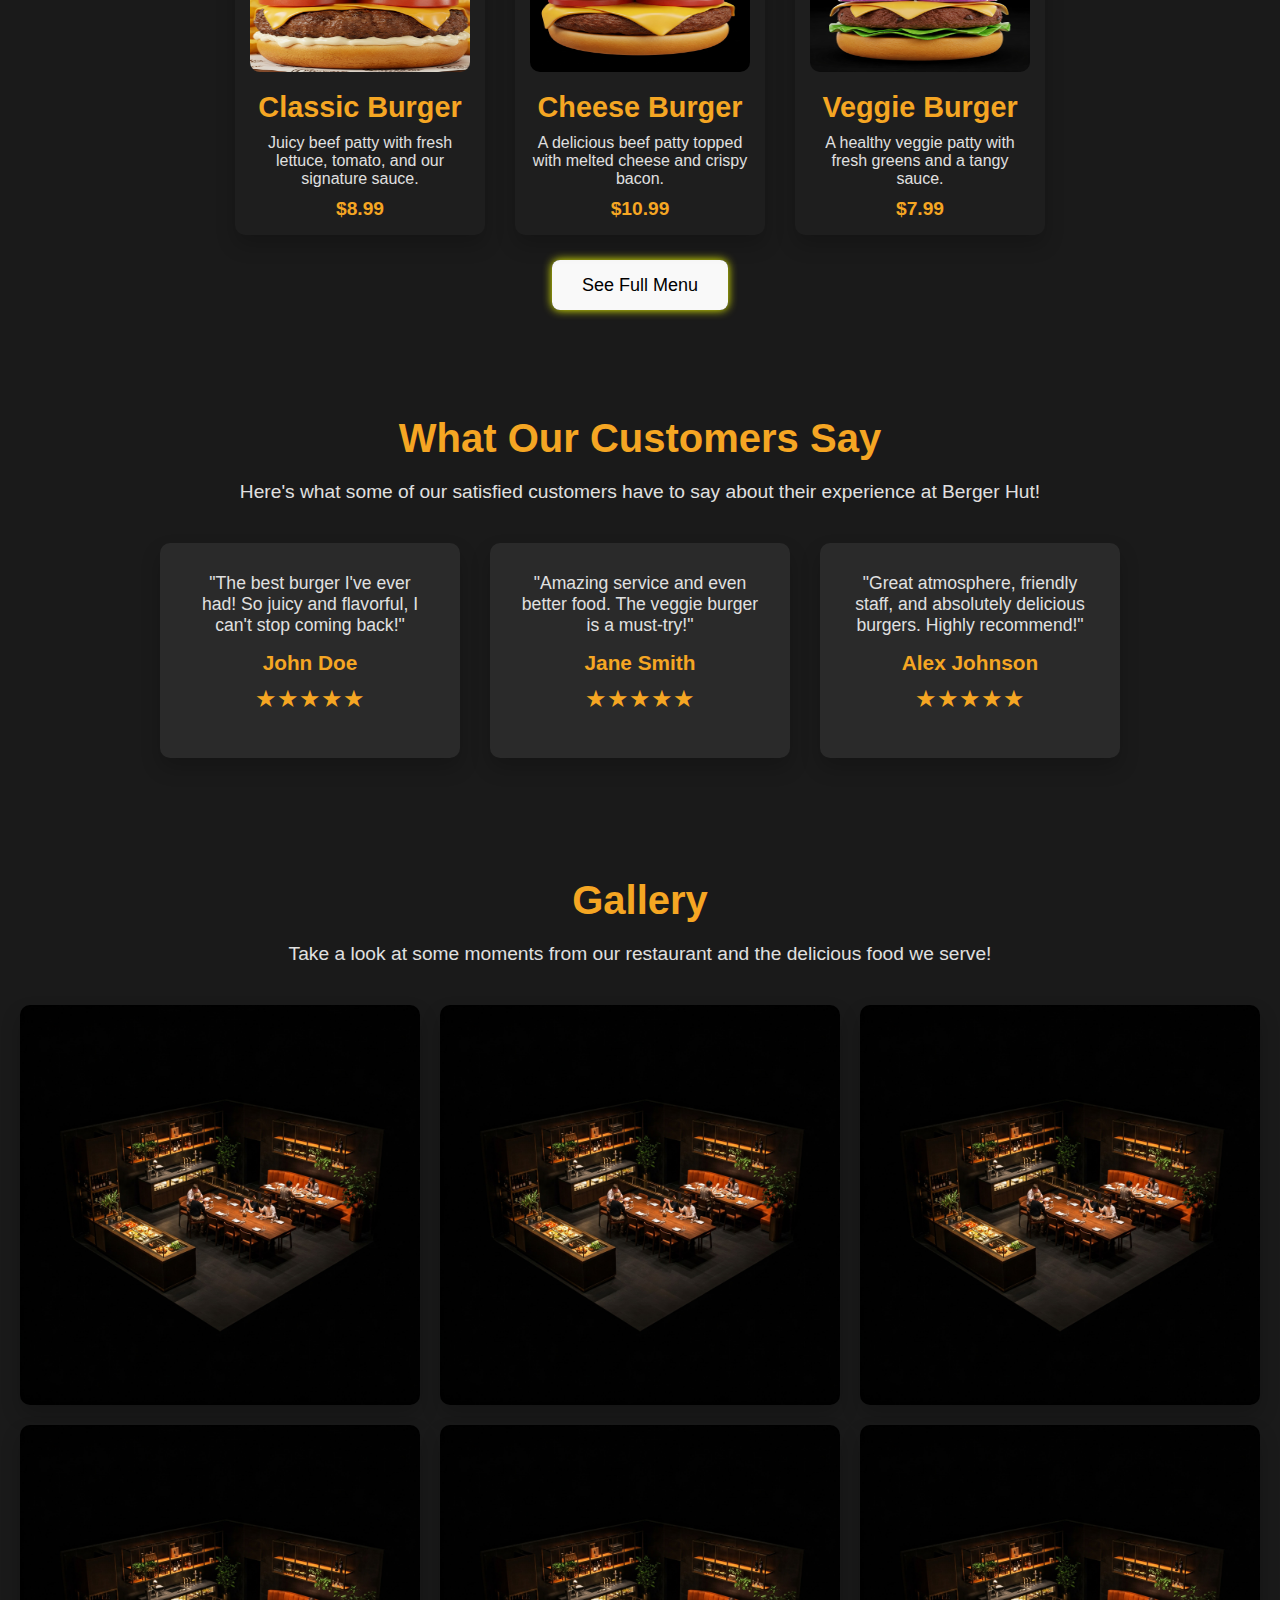
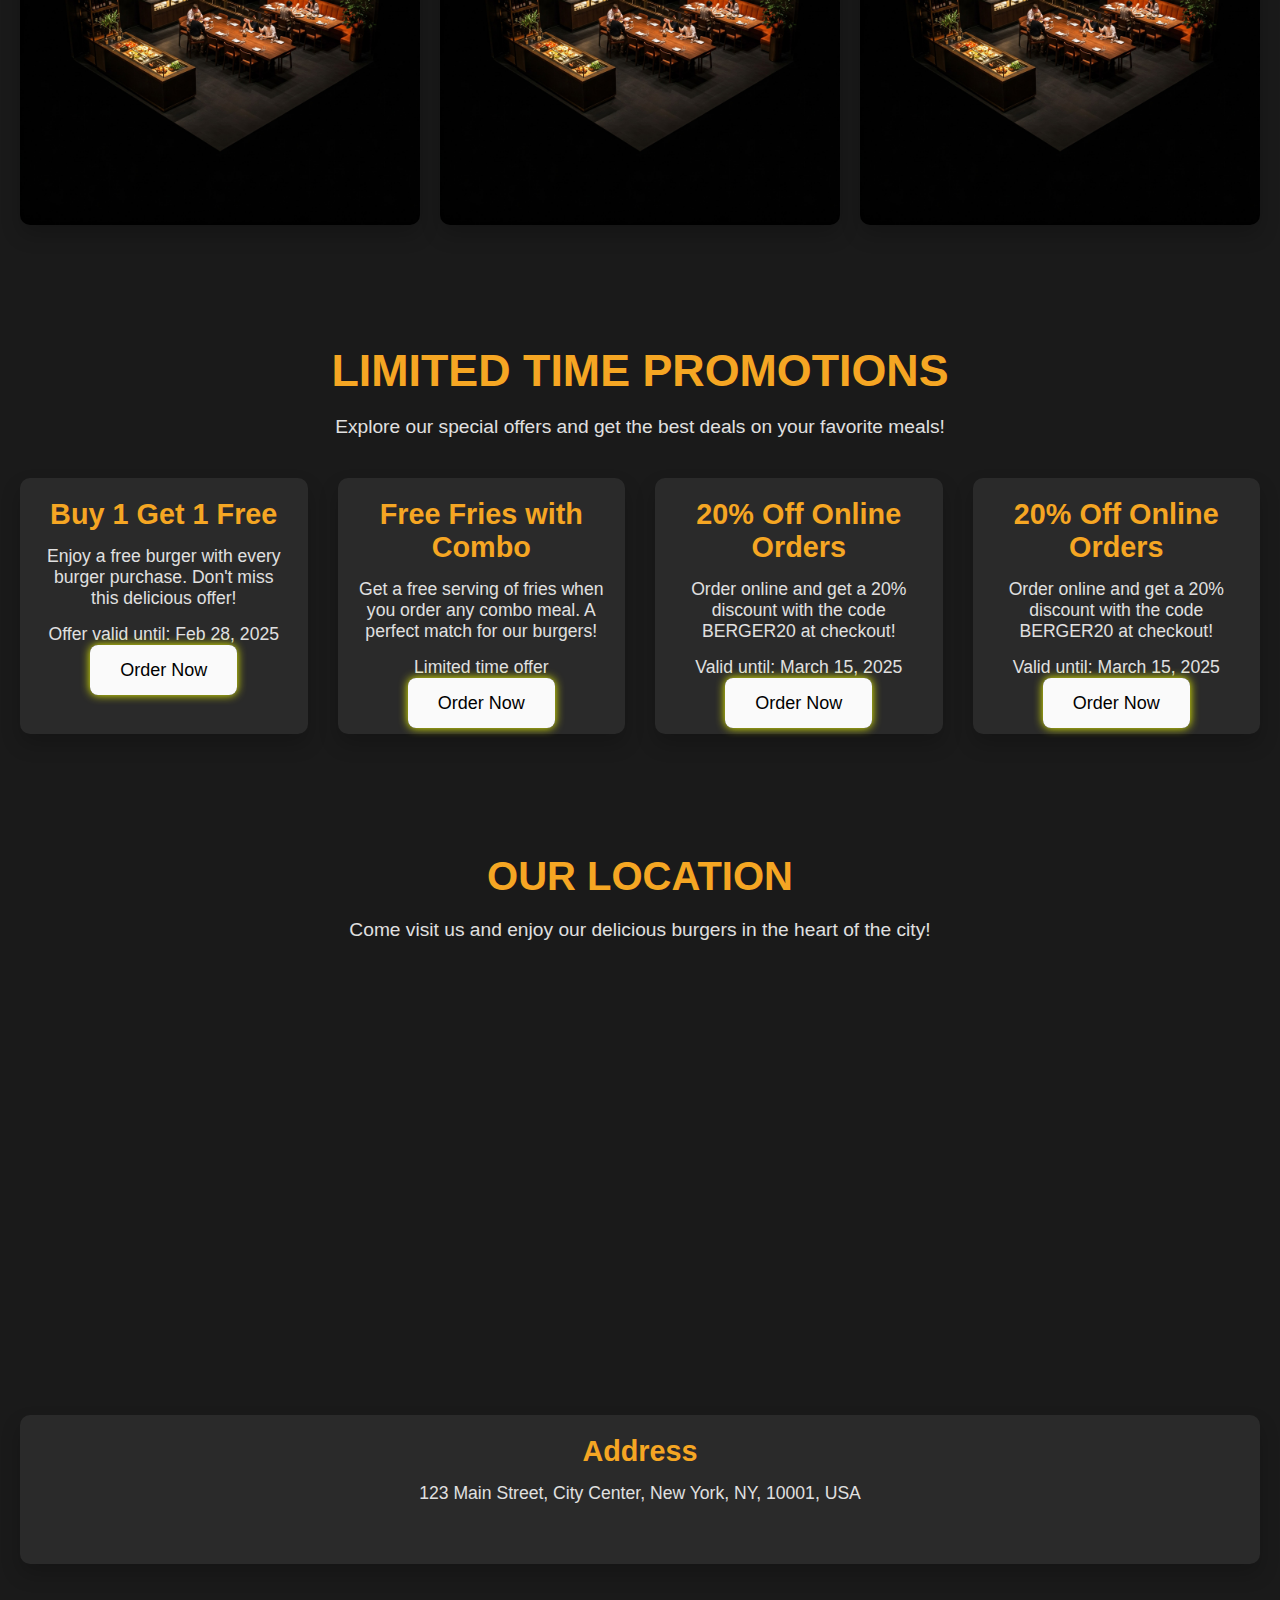
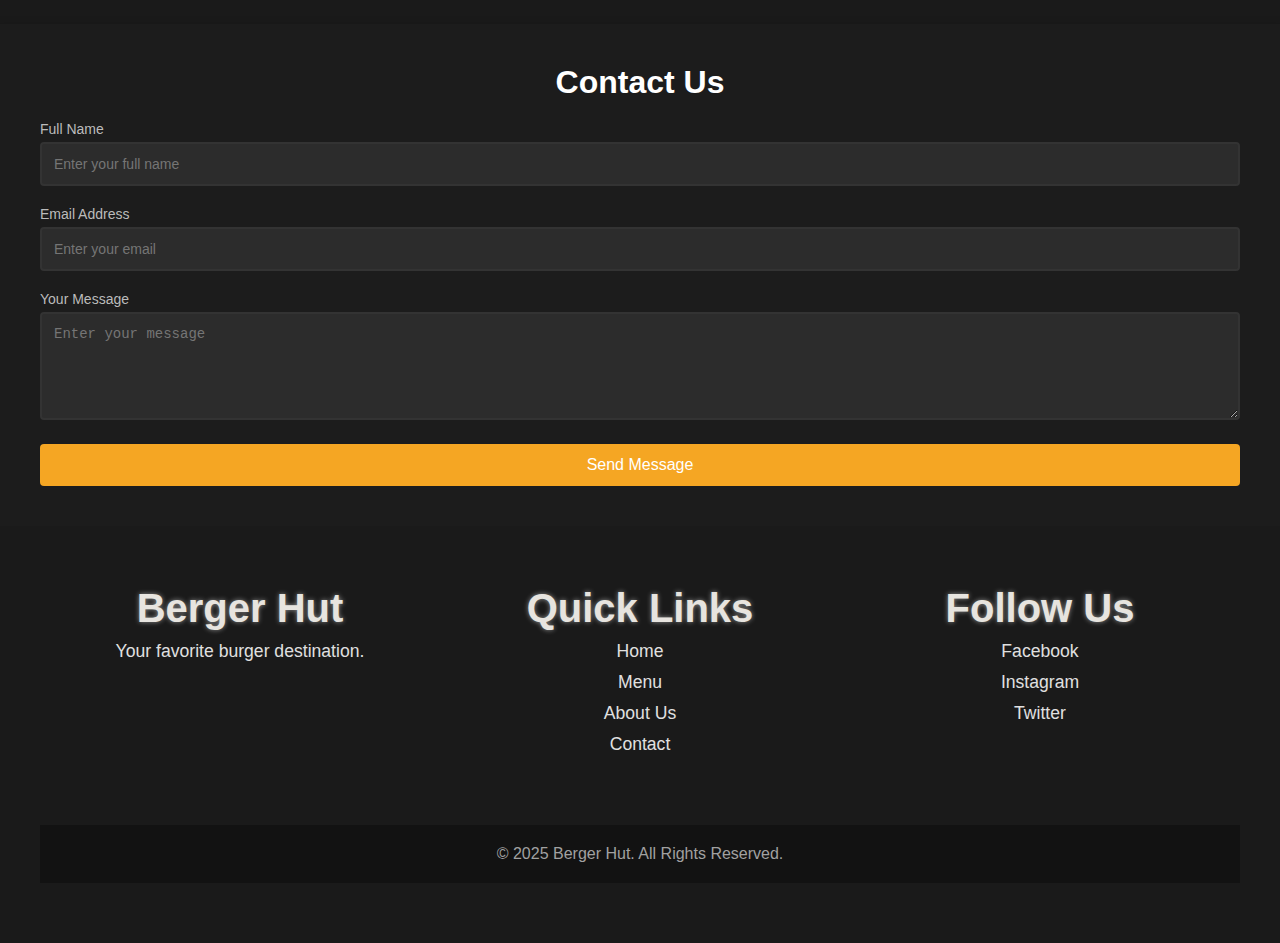
==== commit e910ddcc: "Add files via upload" ====
--- a/index.html
+++ b/index.html
@@ -12,14 +12,15 @@
     <div class="logo">
       <h1>Burger Hut</h1>
     </div>
+    <button class="menu-toggle" aria-label="Toggle navigation">&#9776;</button>
     <nav>
-      <ul>
+      <ul class="nav-links">
         <li><a href="#home">Home</a></li>
+        <li><a href="#about-us">About us</a></li>
         <li><a href="#Menu">Menu</a></li>
-        <li><a href="#about-us">About Us</a></li>
         <li><a href="#gallery">Gallery</a></li>
         <li><a href="#contact">Contact</a></li>
-        <li><a href="#order-now" class="cta">Order Now</a></li>
+        <li><a href="full-menu.html" class="cta">Order Now</a></li>
       </ul>
     </nav>
   </header>
@@ -42,7 +43,7 @@
         <style>
       .image-container {
           position: relative;
-          width: 50vw; /* Adjust size as needed */
+          width: 50vw;
           height: auto;
       }
       .image-container img {
@@ -90,7 +91,7 @@
         </div>
       </div>
       </div>
-      <a href="full-menu.html" class="cta">See Full Menu</a>
+      <a href="full-menu.html" class="ctas">See Full Menu</a>
     </div>
   </section>
 
@@ -160,7 +161,7 @@
             <p>Enjoy a free burger with every burger purchase. Don't miss this delicious offer!</p>
             <p class="validity">Offer valid until: <strong>Feb 28, 2025</strong></p>
           </div>
-          <a href="#order-now" class="cta">Order Now</a>
+          <a href="#order-now" class="ctas">Order Now</a>
         </div>
 
         <div class="offer-card">
@@ -169,7 +170,7 @@
             <p>Get a free serving of fries when you order any combo meal. A perfect match for our burgers!</p>
             <p class="validity">Limited time offer</p>
           </div>
-          <a href="#order-now" class="cta">Order Now</a>
+          <a href="#order-now" class="ctas">Order Now</a>
         </div>
 
         <div class="offer-card">
@@ -178,7 +179,7 @@
             <p>Order online and get a 20% discount with the code <strong>BERGER20</strong> at checkout!</p>
             <p class="validity">Valid until: <strong>March 15, 2025</strong></p>
           </div>
-          <a href="#order-now" class="cta">Order Now</a>
+          <a href="#order-now" class="ctas">Order Now</a>
         </div>
         <div class="offer-card">
             <div class="offer-info">
@@ -186,7 +187,7 @@
               <p>Order online and get a 20% discount with the code <strong>BERGER20</strong> at checkout!</p>
               <p class="validity">Valid until: <strong>March 15, 2025</strong></p>
             </div>
-            <a href="#order-now" class="cta">Order Now</a>
+            <a href="#order-now" class="ctas">Order Now</a>
           </div>
   </div>
   </section>
--- a/styles.css
+++ b/styles.css
@@ -15,34 +15,33 @@
     background-color: #121212;  /* Dark background */
     color: #f0f0f0;  /* Light text color */
   }
-  /* Header Styles */
   header {
     display: flex;
     justify-content: space-between;
     align-items: center;
-    padding: 20px 40px;
-    background-color: transparent;
-    
-    box-shadow: 0 2px 5px rgba(0, 0, 0, 0.1);
-  }
-
-
+    padding: 15px 20px;
+    background: 0, 0, 0, 0.5;
+    color: white;
+    position: fixed;
+    width: 100%;
+    top: 0;
+    left: 0;
+    z-index: 1000;
+  }
+  
   .logo h1 {
-    font-size: 2.5rem;
-    color: #ffffff; /* Bright accent color for logo */
-    font-weight: bold;
-  }
-
+    margin: 0;
+  }
+  
   nav ul {
     display: flex;
-    list-style-type: none;
-    position: fixed;
-    right: 0;
-    z-index: 1000; /* Higher than the gallery */
+    list-style: none;
+    margin: 0;
+    padding: 0;
   }
   
   nav ul li {
-    margin-right: 30px;
+    margin: 0 15px;
   }
   
   nav ul li a {
@@ -55,10 +54,10 @@
   }
   
   nav ul li a:hover {
-    color: #f5a623; /* Hover color for links */
-  }
-  
-  /* Highlight the Order Now button */
+    color: #f5a623;
+  }
+  
+  /* Order Now Button */
   nav ul li a.cta {
     background-color: #0c0904;
     padding: 10px 20px;
@@ -69,34 +68,55 @@
   }
   
   nav ul li a.cta:hover {
-    background-color: #000000; /* Slightly darker on hover */
+    background-color: #000000;
+  }
+  
+  /* Mobile Responsive */
+  .menu-toggle {
+    display: none;
+    font-size: 28px;
+    background: none;
+    border: none;
+    color: white;
+    cursor: pointer;
   }
   
   @media (max-width: 768px) {
-    header {
+    .menu-toggle {
+      display: block;
+    }
+  
+    nav ul {
+      display: none;
       flex-direction: column;
-      align-items: flex-start;
+      background: 0, 0, 0, 0.5;
+      width: 100%;
+      position: absolute;
+      top: 60px;
+      left: 0;
+      padding: 10px 0;
     }
   
-    nav ul {
-      flex-direction: column;
-      align-items: flex-start;
+    nav ul.active {
+      display: flex;
     }
   
     nav ul li {
-      margin-bottom: 15px;
+      margin: 10px 0;
+      text-align: center;
     }
   }
-  nav ul li a:hover {
-    color: rgb(240, 233, 7);
-    text-shadow: 0 0 10px rgb(225, 255, 0), 0 0 20px rgb(255, 242, 1), 0 0 30px rgb(251, 255, 0);
+  
+nav ul li  a:hover {
+  color: rgb(240, 233, 7);
+  text-shadow: 0 0 10px rgb(225, 255, 0), 0 0 20px rgb(255, 242, 1), 0 0 30px rgb(251, 255, 0);
 }
 
 /* Glow effect when active (clicked) */
 nav ul li a:focus {
-    color: lime;
-    text-shadow: 0 0 10px lime, 0 0 20px lime, 0 0 30px lime;
-    outline: none;
+  color: lime;
+  text-shadow: 0 0 10px lime, 0 0 20px lime, 0 0 30px lime;
+  outline: none;
 }
 
 
@@ -202,6 +222,24 @@
     box-shadow: 0 0 15px #ffae00, 0 0 25px #ff7700;
     transform: scale(1.05);
   }
+  .ctas {
+      font-size: 18px;
+      padding: 15px 30px;
+      color: rgb(0, 0, 0);
+      background-color: #fffffff9;
+      border: none;
+      border-radius: 8px;
+      cursor: pointer;
+      box-shadow: 0 0 10px #f2ff00;
+      transition: 0.3s ease-in-out;
+      text-decoration: none;
+  }
+
+  .ctas:hover {
+      box-shadow: 0 0 20px #eeff00, 0 0 40px #d3fd00, 0 0 60px #ffe600;
+  }
+
+
 
   /* Menu Preview Section Styles */
 .menu-preview {
@@ -252,6 +290,19 @@
   height: auto;
   border-radius: 8px;
   margin-bottom: 15px;
+}
+.menu-item:hover {
+  border-radius: 10px;
+  box-shadow: 0 0 20px rgba(255, 165, 0, 0.8), 
+              0 0 40px rgba(255, 165, 0, 0.6), 
+              0 0 60px rgba(255, 165, 0, 0.4);
+  transition: 0.3s ease-in-out;
+}
+
+.mwnu-item {
+  box-shadow: 0 0 30px rgba(255, 165, 0, 1), 
+              0 0 50px rgba(255, 165, 0, 0.9), 
+              0 0 70px rgba(255, 165, 0, 0.7);
 }
 
 .menu-item h3 {
@@ -284,9 +335,6 @@
   transition: background-color 0.3s ease;
 }
 
-.cta:hover {
-  background-color: #d48720; /* Slightly darker on hover */
-}
 
 @media (max-width: 768px) {
   .menu-items {
@@ -462,11 +510,21 @@
 }
 
 .gallery-images {
-  display: flex;
+  display: grid;
   grid-template-columns: repeat(auto-fill, minmax(300px, 1fr));
   gap: 20px;
   z-index: 1;
-
+}
+.gallery-item{
+  box-shadow: 0 0 20px rgba(255, 165, 0, 0.8), 
+  0 0 40px rgba(255, 165, 0, 0.6), 
+  0 0 60px rgba(255, 165, 0, 0.4);
+transition: 0.3s ease-in-out;
+}
+.gallery-item:hover {
+  box-shadow: 0 0 30px rgba(255, 165, 0, 1), 
+              0 0 50px rgba(255, 165, 0, 0.9), 
+              0 0 70px rgba(255, 165, 0, 0.7);
 }
 
 .gallery-item {
@@ -475,11 +533,6 @@
   border-radius: 10px;
   box-shadow: 0 10px 20px rgba(0, 0, 0, 0.2);
   transition: transform 0.3s ease, box-shadow 0.3s ease;
-}
-
-.gallery-item:hover {
-  transform: scale(1.05);
-  box-shadow: 0 15px 25px rgba(0, 0, 0, 0.3);
 }
 
 .gallery-item img {
@@ -906,16 +959,23 @@
 .cart-icon {
   position: relative;
   cursor: pointer;
+  
 }
 .cart-icon img {
-  width: 30px;
-  height: 30px;
-  margin-left: 1445px;
+  width: 40px;
+  height: 40px;
+  top: -5px;
+  right: 25px;
+  display: flex;
+  align-items: flex-end;
+  align-items: center;
+  justify-content: center;
+
 }
 .cart-count {
   position: absolute;
   top: -5px;
-  right: 25px;
+  left: 16px;
   background-color: rgb(255, 0, 0);
   color: white;
   font-size: 12px;
@@ -1012,4 +1072,15 @@
 }
 .carts{
   margin-left: 1440px;
+}
+.full{
+    color: rgb(179, 175, 82);
+    text-shadow: 0 0 10px rgb(223, 236, 127), 0 0 20px rgb(216, 213, 138), 0 0 30px rgb(231, 233, 135);
+}
+
+/* Glow effect when active (clicked) */
+.full:focus {
+    color: rgb(149, 195, 149);
+    text-shadow: 0 0 10px rgb(191, 239, 191), 0 0 20px rgb(139, 205, 139), 0 0 30px rgb(108, 157, 108);
+    outline: none;
 }